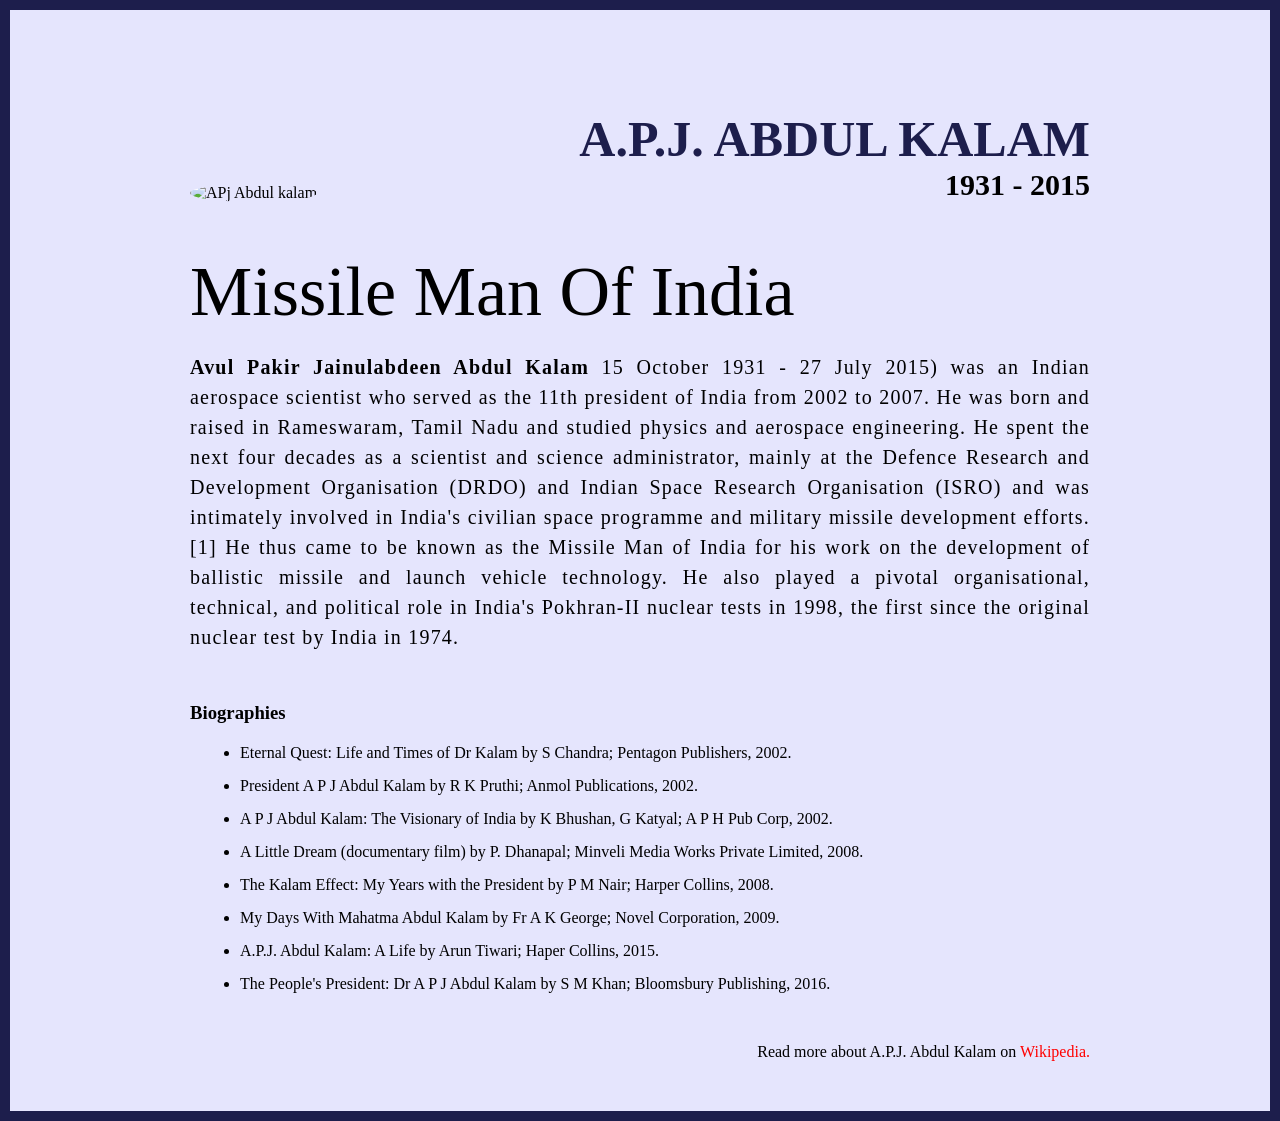
==== index.html @ ecbc7c95 "Rename 1_tribute_page.html to index.html" ====
<!DOCTYPE html>
<html lang="en">
  <head>
    <meta charset="UTF-8" />
    <meta http-equiv="X-UA-Compatible" content="IE=edge" />
    <meta name="viewport" content="width=device-width, initial-scale=1.0" />

    <link rel="stylesheet" href="1_tribute_page.css" />

    <title>The Tribute Page</title>
  </head>
  <body>
    <div class="cointainer">
      <div class="content">

        <!---------------------------- TOP SECTION ----------------------------------->
        <section class="top_section">

            <!-- IMAGE COINTAINER -->
            <div class="image_cointainer">
                <img src="./1_tribute_page/apj.jpg" alt="APj Abdul kalam">
            </div>

            <div>
                <h1>A.P.J. Abdul Kalam</h1>
                <h4>1931 - 2015 </h4>
            </div>
        </section>

        <!---------------------------- ABOUT SECTION  ----------------------------------->
        <section class="about_section">
            <h2>Missile Man Of India</h2>
        <p>
            <b>Avul Pakir Jainulabdeen Abdul Kalam</b> 15 October 1931 - 27 July
            2015) was an Indian aerospace scientist who served as the 11th
            president of India from 2002 to 2007. He was born and raised in
            Rameswaram, Tamil Nadu and studied physics and aerospace
            engineering. He spent the next four decades as a scientist and
            science administrator, mainly at the Defence Research and
            Development Organisation (DRDO) and Indian Space Research
            Organisation (ISRO) and was intimately involved in India's civilian
            space programme and military missile development efforts.[1] He thus
            came to be known as the Missile Man of India for his work on the
            development of ballistic missile and launch vehicle
            technology. He also played a pivotal organisational,
            technical, and political role in India's Pokhran-II nuclear tests in
            1998, the first since the original nuclear test by India in 1974.
        </p>
        </section>

        <!---------------------------- BIOGRAPHY SECTION ----------------------------------->
        <section class="biography_section">
            <h3>Biographies</h3>
                
                <ul>
                    <li>Eternal Quest: Life and Times of Dr Kalam by S Chandra; Pentagon
              Publishers, 2002.</li>

                    <li>President A P J Abdul Kalam by R K Pruthi; Anmol Publications,
              2002.</li>

                    <li>A P J Abdul Kalam: The Visionary of India by K Bhushan, G Katyal;
              A P H Pub Corp, 2002.</li>

                    <li>A Little Dream (documentary film) by P. Dhanapal; Minveli Media
              Works Private Limited, 2008.</li>

                    <li>The Kalam Effect: My Years with the President by P M Nair; Harper
              Collins, 2008.</li>

                    <li> My Days With Mahatma Abdul Kalam by Fr A K George; Novel
              Corporation, 2009.</li>

              <li>
              A.P.J. Abdul Kalam: A Life by Arun Tiwari; Haper Collins, 2015.
            </li>

            <li>
              The People's President: Dr A P J Abdul Kalam by S M Khan;
              Bloomsbury Publishing, 2016.
            </li>
            
                </ul>
        </section>

        <!---------------------------- FOOTER SECTION ----------------------------------->
        <footer>
          <p>Read more about A.P.J. Abdul Kalam on
          <a href="https://en.wikipedia.org/wiki/A._P._J._Abdul_Kalam" target="_blank">Wikipedia.</a>
          </p>
        </footer>

      </div>
    </div>
  </body>
</html>
---- 1_tribute_page.css ----
*
{
    margin : 0 ; 
    padding : 0 ;
    box-sizing: border-box;
}

.cointainer
{
    background-color: #e5e5fd;
    min-height: 100vh ;
    border : 10px solid #1d1e4c ;
}

/* FOR CONTENT SHOULD BE IN CENTER */
.content
{
    max-width : 900px ;
    margin : 0 auto ;
}

.img_cointainer, img
{
    width : 300px ;
    height : 320px ;
}

.top_section
{
    margin-top: 100px ;
    display : flex ;
    justify-content: space-between;
    align-items: flex-end;
}

.top_section h1
{
    font-size: 50px ;
    font-weight: bold ;
    color : #1d1e4c ;
    text-transform: uppercase;
}

.top_section h4
{
    font-size: 30px ;
    text-align: end ;
}

/* YE HO NAHI RAHA HAI */
img
{
    border-radius: 50% ;
    /* overflow: hidden; */
}

/****************** ABOUT SECTION  ***********************/

.about_section
{
    margin-top: 50px  ;
}

.about_section h2
{
    font-size: 70px ;
    font-weight: 400 ;
    margin-bottom: 20px ;
}

.about_section p
{
    font-size: 20px ;
    line-height: 30px ;
    letter-spacing: 1.2px ;
    text-align: justify ;
}


/****************** BIOGRAPHY SECTION **********************/

.biography_section
{
    margin : 50px 0 ;
}

.biography_section h3
{
    margin-bottom: 20px ;
}

.biography_section ul
{
    margin-left: 50px ;
}

.biography_section ul li
{
    margin-bottom: 15px ;
}


/****************** FOOTER SECTION **********************/

footer
{
    margin : 50px 0 ;
}

footer p 
{
    text-align: end ;
}

footer p a
{
    color : red ; 
    text-decoration: none;
}
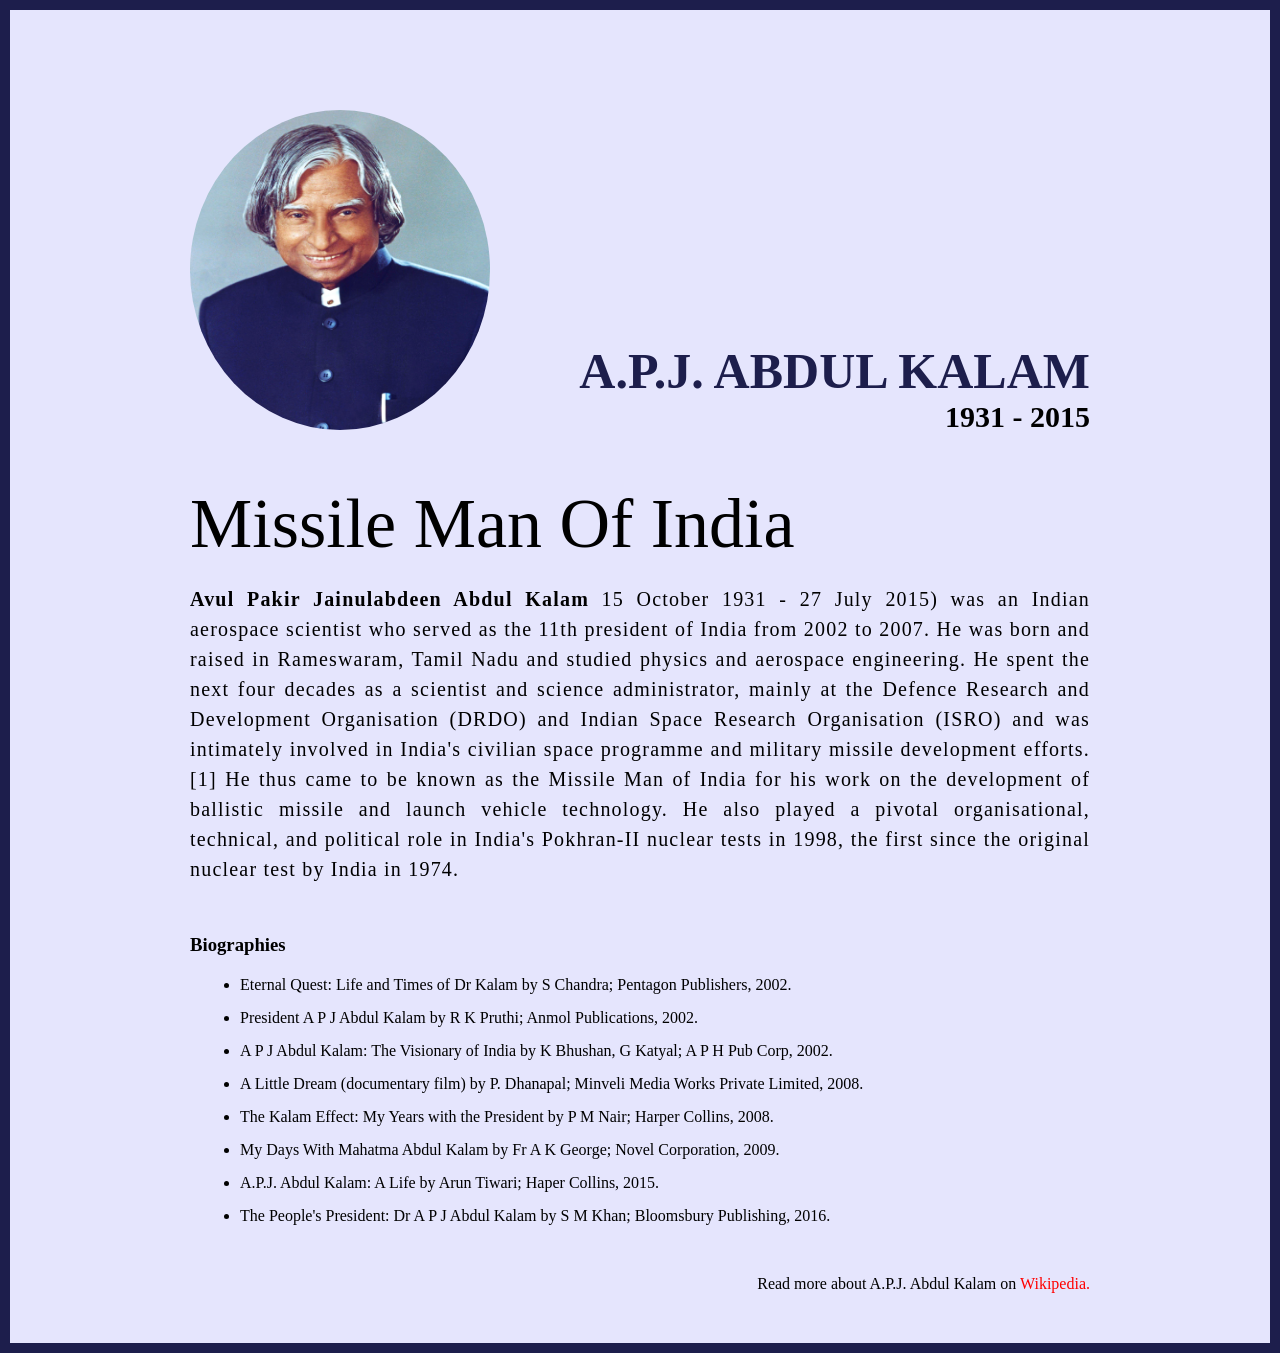
==== commit d053b046: "Update index.html" ====
--- a/index.html
+++ b/index.html
@@ -18,7 +18,7 @@
 
             <!-- IMAGE COINTAINER -->
             <div class="image_cointainer">
-                <img src="./1_tribute_page/apj.jpg" alt="APj Abdul kalam">
+                <img src="./images/apj.jpg" alt="APj Abdul kalam">
             </div>
 
             <div>
